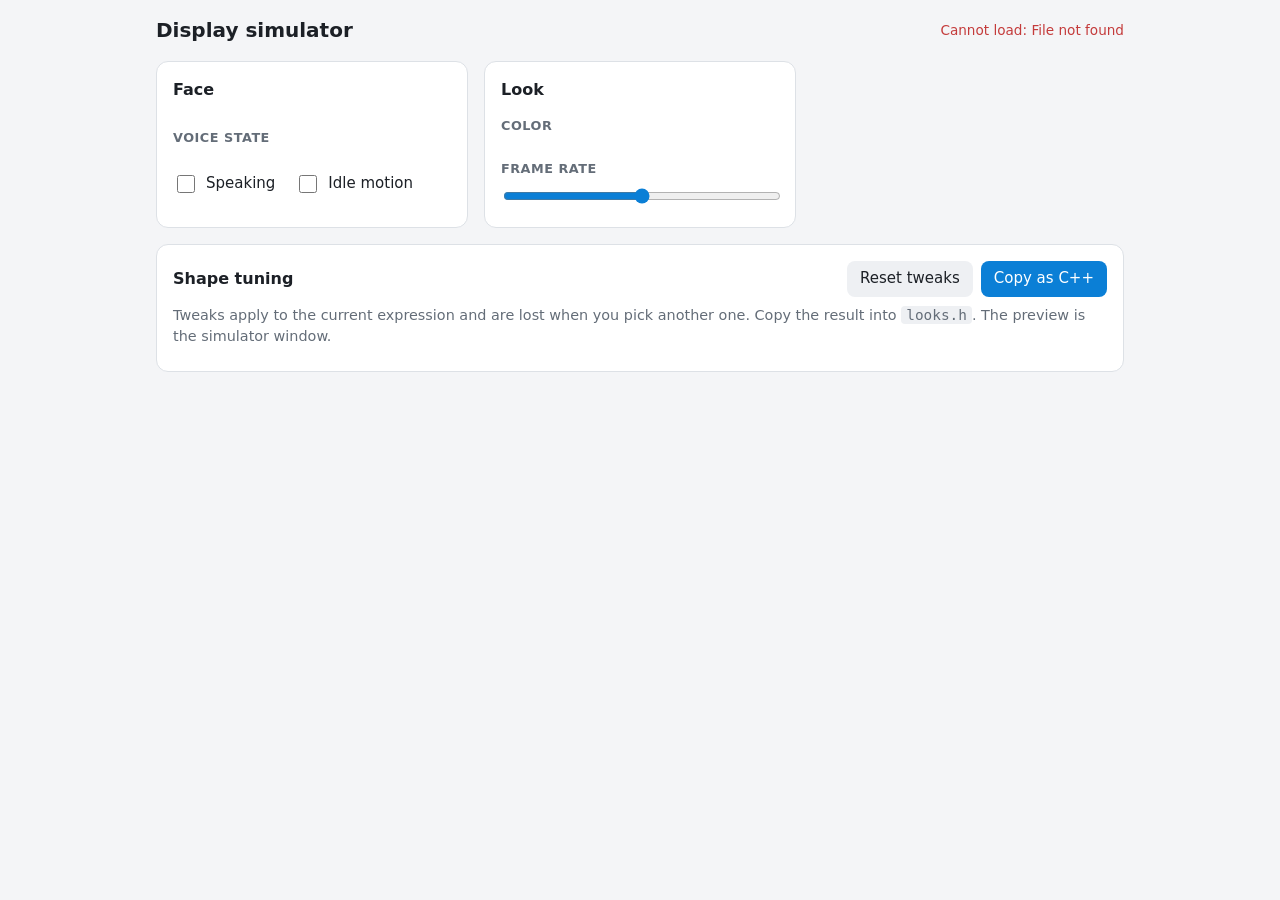
==== display-sim/web/index.html @ a75b3ee0 "feat(esphome): add display simulator with control page Run the real face component on a PC through E" ====
<!doctype html>
<html lang="en">
<head>
  <meta charset="utf-8">
  <meta name="viewport" content="width=device-width, initial-scale=1">
  <title>Display simulator</title>
  <link rel="stylesheet" href="style.css">
</head>
<body>
  <header>
    <h1>Display simulator</h1>
    <span id="status" class="status" role="status">Connecting</span>
  </header>

  <main>
    <section class="card">
      <h2>Face</h2>
      <div id="expressions" class="chips" role="group" aria-label="Expression"></div>
      <h3>Voice state</h3>
      <div id="voices" class="chips" role="group" aria-label="Voice state"></div>
      <div class="toggles">
        <label class="toggle"><input type="checkbox" id="speaking"><span>Speaking</span></label>
        <label class="toggle" title="Off freezes blinking and glancing while you tune a shape">
          <input type="checkbox" id="idle_motion"><span>Idle motion</span>
        </label>
      </div>
    </section>

    <section class="card">
      <h2>Look</h2>
      <h3>Color</h3>
      <div id="colors" class="swatches" role="group" aria-label="Color"></div>
      <h3>Frame rate <output id="fps-value"></output></h3>
      <input type="range" id="fps" aria-label="Frame rate">
    </section>

    <section class="card wide">
      <div class="card-head">
        <h2>Shape tuning</h2>
        <div class="actions">
          <button type="button" id="reset-shape">Reset tweaks</button>
          <button type="button" id="copy-cpp" class="primary">Copy as C++</button>
        </div>
      </div>
      <p class="hint">Tweaks apply to the current expression and are lost when you pick another one.
        Copy the result into <code>looks.h</code>. The preview is the simulator window.</p>
      <div id="shape"></div>
      <pre id="cpp" hidden></pre>
    </section>
  </main>

  <script type="module" src="app.js"></script>
</body>
</html>
---- display-sim/web/style.css ----
:root {
  --bg: #f4f5f7;
  --card: #ffffff;
  --text: #1c2026;
  --muted: #646d78;
  --line: #dde1e6;
  --accent: #0b7fd6;
  --accent-text: #ffffff;
  --chip: #eef0f3;
  --ok: #1a8a4a;
  --bad: #c43b3b;
  color-scheme: light dark;
}
@media (prefers-color-scheme: dark) {
  :root {
    --bg: #14171b;
    --card: #1d2227;
    --text: #e8ebef;
    --muted: #9aa3ad;
    --line: #2d343b;
    --accent: #3da2f0;
    --accent-text: #0b1620;
    --chip: #2a3138;
    --ok: #4cc27d;
    --bad: #f07676;
  }
}

* { box-sizing: border-box; }
body { margin: 0; background: var(--bg); color: var(--text); font: 15px/1.45 system-ui, sans-serif; }

header { display: flex; align-items: center; justify-content: space-between; gap: 16px; padding: 16px 16px 0; max-width: 1000px; margin: 0 auto; }
h1 { margin: 0; font-size: 1.25rem; }
h2 { margin: 0 0 12px; font-size: 1rem; }
h3 { margin: 16px 0 8px; font-size: .8rem; font-weight: 600; text-transform: uppercase; letter-spacing: .04em; color: var(--muted); }
code { background: var(--chip); padding: 1px 5px; border-radius: 4px; }

.status { font-size: .85rem; color: var(--muted); }
.status.ok { color: var(--ok); }
.status.bad { color: var(--bad); }

main { display: grid; grid-template-columns: repeat(auto-fit, minmax(300px, 1fr)); gap: 16px; padding: 16px; max-width: 1000px; margin: 0 auto; }
.card { background: var(--card); border: 1px solid var(--line); border-radius: 12px; padding: 16px; }
.card.wide { grid-column: 1 / -1; }
.card-head { display: flex; align-items: center; justify-content: space-between; gap: 12px; flex-wrap: wrap; }
.card-head h2 { margin: 0; }
.actions { display: flex; gap: 8px; }
.hint { color: var(--muted); margin: 8px 0 0; font-size: .9rem; }

button { font: inherit; color: var(--text); background: var(--chip); border: 1px solid transparent; border-radius: 8px; padding: 6px 12px; cursor: pointer; }
button:hover { border-color: var(--line); }
button:focus-visible, input:focus-visible { outline: 2px solid var(--accent); outline-offset: 2px; }
button.primary { background: var(--accent); color: var(--accent-text); }
button[aria-pressed="true"] { background: var(--accent); color: var(--accent-text); }

.chips { display: flex; flex-wrap: wrap; gap: 6px; }
.swatches { display: flex; flex-wrap: wrap; gap: 8px; }
.swatches button { width: 34px; height: 34px; padding: 0; border-radius: 50%; border: 2px solid var(--line); }
.swatches button[aria-pressed="true"] { border-color: var(--text); box-shadow: 0 0 0 2px var(--card), 0 0 0 4px var(--accent); }

.toggles { display: flex; gap: 20px; margin-top: 16px; flex-wrap: wrap; }
.toggle { display: inline-flex; align-items: center; gap: 8px; cursor: pointer; }
.toggle input { width: 18px; height: 18px; accent-color: var(--accent); }

input[type="range"] { width: 100%; accent-color: var(--accent); }
output { color: var(--text); font-weight: 600; text-transform: none; letter-spacing: 0; }

#shape { display: grid; grid-template-columns: repeat(auto-fit, minmax(300px, 1fr)); gap: 4px 32px; margin-top: 8px; }
fieldset { border: 0; margin: 0; padding: 0; min-width: 0; }
legend { padding: 0; margin-top: 12px; font-size: .8rem; font-weight: 600; text-transform: uppercase; letter-spacing: .04em; color: var(--muted); }
.row { display: grid; grid-template-columns: 90px 1fr 56px 24px; align-items: center; gap: 8px; padding: 3px 0; }
.row label { font-family: ui-monospace, monospace; font-size: .85rem; }
.row input[type="number"] { width: 100%; font: inherit; color: var(--text); background: var(--bg); border: 1px solid var(--line); border-radius: 6px; padding: 2px 4px; }
.row.changed label { color: var(--accent); font-weight: 600; }
.row .undo { visibility: hidden; padding: 0; width: 24px; height: 24px; line-height: 1; border-radius: 50%; }
.row.changed .undo { visibility: visible; }

pre { background: var(--bg); border: 1px solid var(--line); border-radius: 8px; padding: 12px; overflow-x: auto; margin: 16px 0 0; font-size: .85rem; }

@media (max-width: 520px) { .row { grid-template-columns: 80px 1fr 52px 24px; } }
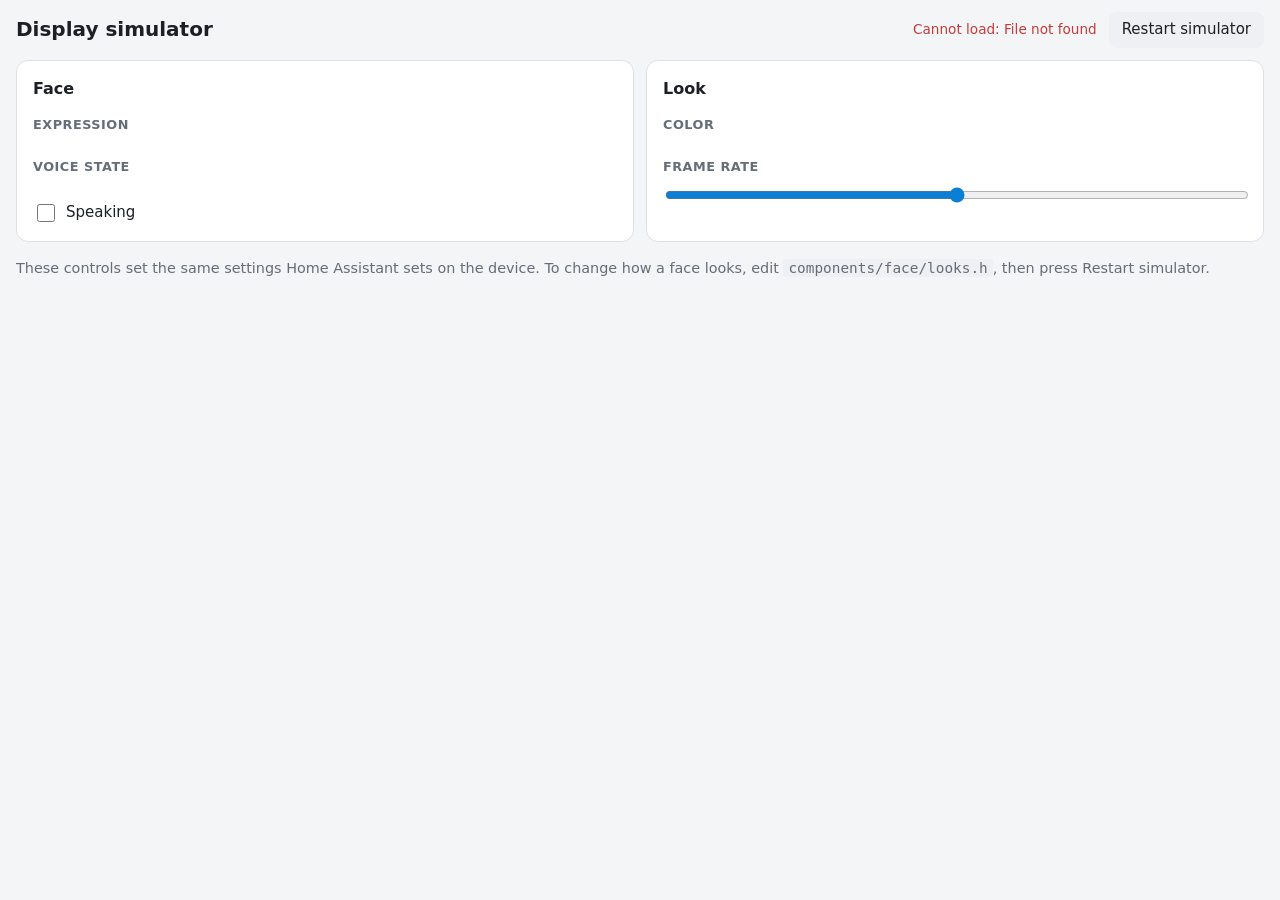
==== commit dfcc2968: "refactor(esphome): drop live shape tuning from display sim Remove the CGOTCHI_SIM hooks from the fac" ====
--- a/display-sim/web/index.html
+++ b/display-sim/web/index.html
@@ -9,20 +9,23 @@
 <body>
   <header>
     <h1>Display simulator</h1>
-    <span id="status" class="status" role="status">Connecting</span>
+    <div class="header-right">
+      <span id="status" class="status" role="status">Connecting</span>
+      <button type="button" id="restart" title="Rebuilds and reopens the simulator, to pick up edits to the face component">
+        Restart simulator
+      </button>
+    </div>
   </header>
 
   <main>
     <section class="card">
       <h2>Face</h2>
+      <h3>Expression</h3>
       <div id="expressions" class="chips" role="group" aria-label="Expression"></div>
       <h3>Voice state</h3>
       <div id="voices" class="chips" role="group" aria-label="Voice state"></div>
       <div class="toggles">
         <label class="toggle"><input type="checkbox" id="speaking"><span>Speaking</span></label>
-        <label class="toggle" title="Off freezes blinking and glancing while you tune a shape">
-          <input type="checkbox" id="idle_motion"><span>Idle motion</span>
-        </label>
       </div>
     </section>
 
@@ -33,21 +36,10 @@
       <h3>Frame rate <output id="fps-value"></output></h3>
       <input type="range" id="fps" aria-label="Frame rate">
     </section>
+  </main>
 
-    <section class="card wide">
-      <div class="card-head">
-        <h2>Shape tuning</h2>
-        <div class="actions">
-          <button type="button" id="reset-shape">Reset tweaks</button>
-          <button type="button" id="copy-cpp" class="primary">Copy as C++</button>
-        </div>
-      </div>
-      <p class="hint">Tweaks apply to the current expression and are lost when you pick another one.
-        Copy the result into <code>looks.h</code>. The preview is the simulator window.</p>
-      <div id="shape"></div>
-      <pre id="cpp" hidden></pre>
-    </section>
-  </main>
+  <p class="footnote">These controls set the same settings Home Assistant sets on the device. To change
+    how a face looks, edit <code>components/face/looks.h</code>, then press Restart simulator.</p>
 
   <script type="module" src="app.js"></script>
 </body>
--- a/display-sim/web/style.css
+++ b/display-sim/web/style.css
@@ -29,7 +29,7 @@
 * { box-sizing: border-box; }
 body { margin: 0; background: var(--bg); color: var(--text); font: 15px/1.45 system-ui, sans-serif; }
 
-header { display: flex; align-items: center; justify-content: space-between; gap: 16px; padding: 16px 16px 0; max-width: 1000px; margin: 0 auto; }
+header { display: flex; align-items: center; justify-content: space-between; gap: 16px; padding: 12px 16px 0; }
 h1 { margin: 0; font-size: 1.25rem; }
 h2 { margin: 0 0 12px; font-size: 1rem; }
 h3 { margin: 16px 0 8px; font-size: .8rem; font-weight: 600; text-transform: uppercase; letter-spacing: .04em; color: var(--muted); }
@@ -39,18 +39,13 @@
 .status.ok { color: var(--ok); }
 .status.bad { color: var(--bad); }
 
-main { display: grid; grid-template-columns: repeat(auto-fit, minmax(300px, 1fr)); gap: 16px; padding: 16px; max-width: 1000px; margin: 0 auto; }
+/* Built to sit beside the 240x296 simulator window: it fills the width it is given. */
+main { display: grid; grid-template-columns: repeat(auto-fit, minmax(300px, 1fr)); gap: 12px; padding: 12px 16px 16px; }
 .card { background: var(--card); border: 1px solid var(--line); border-radius: 12px; padding: 16px; }
-.card.wide { grid-column: 1 / -1; }
-.card-head { display: flex; align-items: center; justify-content: space-between; gap: 12px; flex-wrap: wrap; }
-.card-head h2 { margin: 0; }
-.actions { display: flex; gap: 8px; }
-.hint { color: var(--muted); margin: 8px 0 0; font-size: .9rem; }
 
 button { font: inherit; color: var(--text); background: var(--chip); border: 1px solid transparent; border-radius: 8px; padding: 6px 12px; cursor: pointer; }
 button:hover { border-color: var(--line); }
 button:focus-visible, input:focus-visible { outline: 2px solid var(--accent); outline-offset: 2px; }
-button.primary { background: var(--accent); color: var(--accent-text); }
 button[aria-pressed="true"] { background: var(--accent); color: var(--accent-text); }
 
 .chips { display: flex; flex-wrap: wrap; gap: 6px; }
@@ -65,16 +60,5 @@
 input[type="range"] { width: 100%; accent-color: var(--accent); }
 output { color: var(--text); font-weight: 600; text-transform: none; letter-spacing: 0; }
 
-#shape { display: grid; grid-template-columns: repeat(auto-fit, minmax(300px, 1fr)); gap: 4px 32px; margin-top: 8px; }
-fieldset { border: 0; margin: 0; padding: 0; min-width: 0; }
-legend { padding: 0; margin-top: 12px; font-size: .8rem; font-weight: 600; text-transform: uppercase; letter-spacing: .04em; color: var(--muted); }
-.row { display: grid; grid-template-columns: 90px 1fr 56px 24px; align-items: center; gap: 8px; padding: 3px 0; }
-.row label { font-family: ui-monospace, monospace; font-size: .85rem; }
-.row input[type="number"] { width: 100%; font: inherit; color: var(--text); background: var(--bg); border: 1px solid var(--line); border-radius: 6px; padding: 2px 4px; }
-.row.changed label { color: var(--accent); font-weight: 600; }
-.row .undo { visibility: hidden; padding: 0; width: 24px; height: 24px; line-height: 1; border-radius: 50%; }
-.row.changed .undo { visibility: visible; }
-
-pre { background: var(--bg); border: 1px solid var(--line); border-radius: 8px; padding: 12px; overflow-x: auto; margin: 16px 0 0; font-size: .85rem; }
-
-@media (max-width: 520px) { .row { grid-template-columns: 80px 1fr 52px 24px; } }
+.header-right { display: flex; align-items: center; gap: 12px; }
+.footnote { margin: 0; padding: 0 16px 16px; color: var(--muted); font-size: .9rem; }
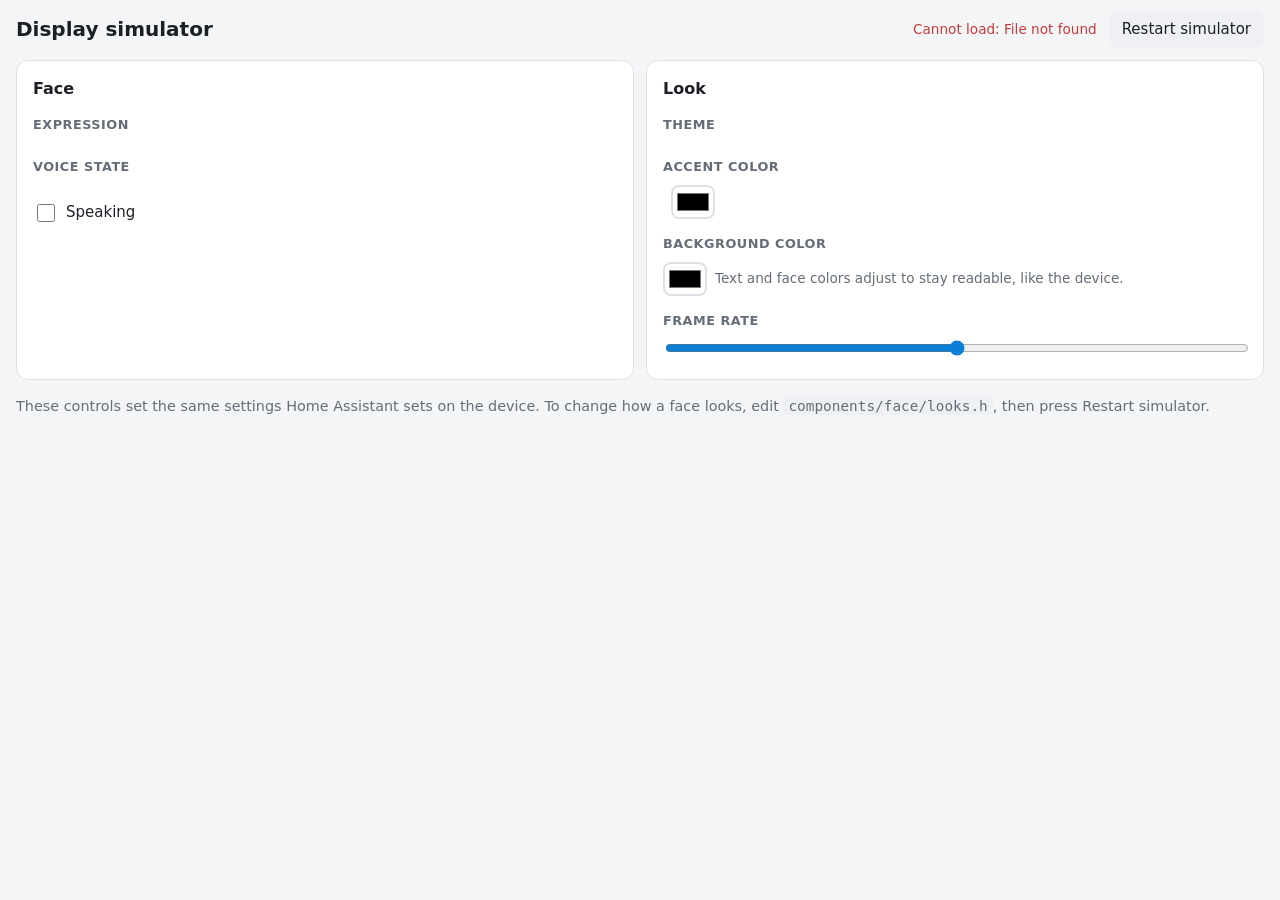
==== commit ecb189b4: "feat(display): replace face color with theme colors Replace the face color with three RGB lights (Ac" ====
--- a/display-sim/web/index.html
+++ b/display-sim/web/index.html
@@ -31,8 +31,18 @@
 
     <section class="card">
       <h2>Look</h2>
-      <h3>Color</h3>
-      <div id="colors" class="swatches" role="group" aria-label="Color"></div>
+      <h3>Theme</h3>
+      <div id="themes" class="chips" role="group" aria-label="Theme"></div>
+      <h3>Accent color</h3>
+      <div class="swatches">
+        <div id="colors" class="swatches" role="group" aria-label="Accent presets"></div>
+        <input type="color" id="accent" aria-label="Accent color">
+      </div>
+      <h3>Background color</h3>
+      <div class="swatches">
+        <input type="color" id="background" aria-label="Background color">
+        <span class="hint">Text and face colors adjust to stay readable, like the device.</span>
+      </div>
       <h3>Frame rate <output id="fps-value"></output></h3>
       <input type="range" id="fps" aria-label="Frame rate">
     </section>
--- a/display-sim/web/style.css
+++ b/display-sim/web/style.css
@@ -53,6 +53,9 @@
 .swatches button { width: 34px; height: 34px; padding: 0; border-radius: 50%; border: 2px solid var(--line); }
 .swatches button[aria-pressed="true"] { border-color: var(--text); box-shadow: 0 0 0 2px var(--card), 0 0 0 4px var(--accent); }
 
+input[type="color"] { width: 44px; height: 34px; padding: 2px; border: 2px solid var(--line); border-radius: 8px; background: none; cursor: pointer; }
+.hint { color: var(--muted); font-size: .85rem; align-self: center; }
+
 .toggles { display: flex; gap: 20px; margin-top: 16px; flex-wrap: wrap; }
 .toggle { display: inline-flex; align-items: center; gap: 8px; cursor: pointer; }
 .toggle input { width: 18px; height: 18px; accent-color: var(--accent); }
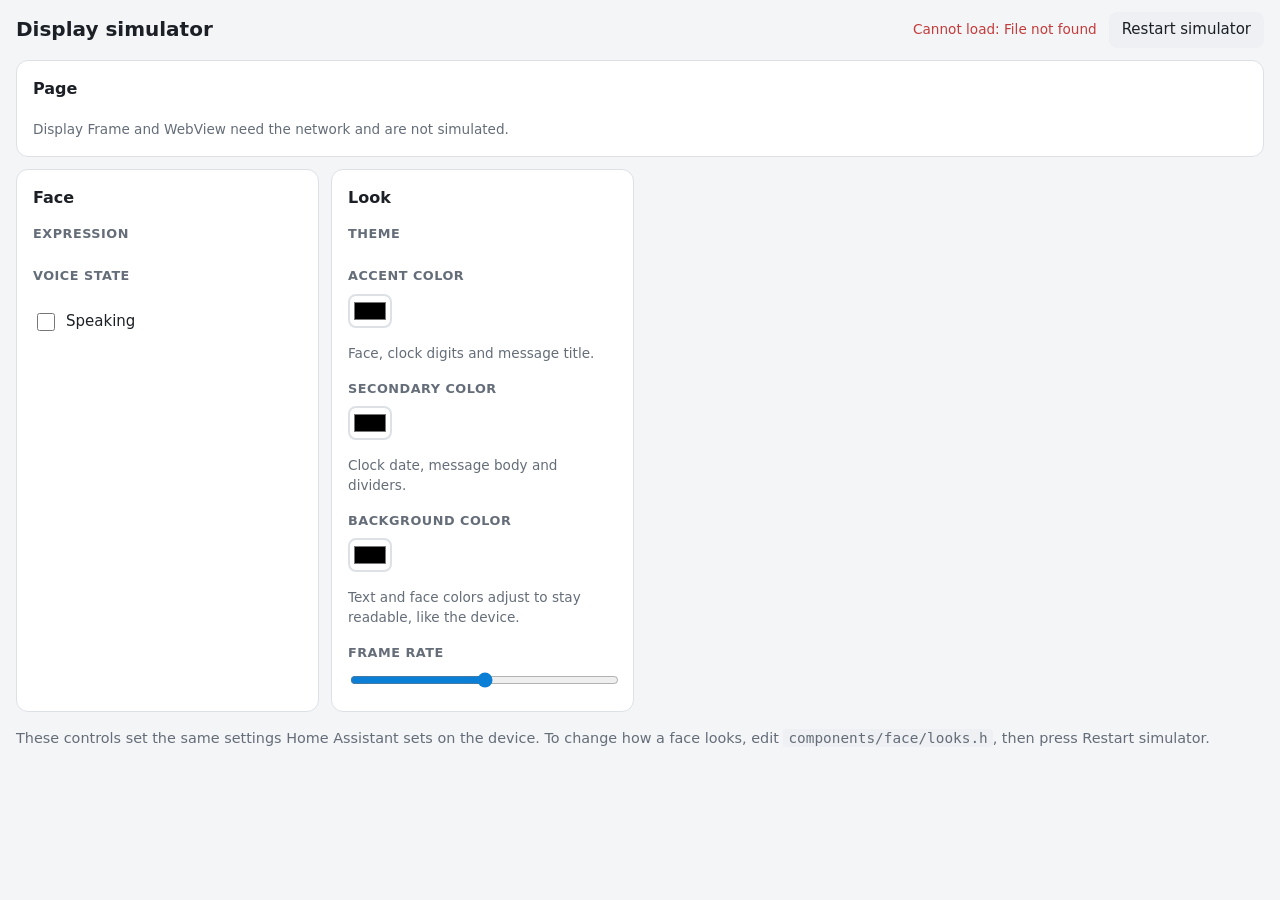
==== commit 60fae54f: "refactor: add display_ui, split config into packages - Move display drawing, palette, themes and tex" ====
--- a/display-sim/web/index.html
+++ b/display-sim/web/index.html
@@ -4,6 +4,7 @@
   <meta charset="utf-8">
   <meta name="viewport" content="width=device-width, initial-scale=1">
   <title>Display simulator</title>
+  <link rel="icon" href="data:,">
   <link rel="stylesheet" href="style.css">
 </head>
 <body>
@@ -18,7 +19,13 @@
   </header>
 
   <main>
-    <section class="card">
+    <section class="card wide">
+      <h2>Page</h2>
+      <div id="pages" class="chips" role="group" aria-label="Page"></div>
+      <p class="hint">Display Frame and WebView need the network and are not simulated.</p>
+    </section>
+
+    <section class="card" id="card-face">
       <h2>Face</h2>
       <h3>Expression</h3>
       <div id="expressions" class="chips" role="group" aria-label="Expression"></div>
@@ -29,14 +36,40 @@
       </div>
     </section>
 
+    <section class="card" id="card-clock" hidden>
+      <h2>Clock</h2>
+      <div class="toggles">
+        <label class="toggle"><input type="checkbox" id="clock-24h"><span>24 hour</span></label>
+      </div>
+      <h3>Time</h3>
+      <div class="row">
+        <input type="time" id="clock-time" aria-label="Clock time">
+        <button type="button" id="clock-live">Use computer time</button>
+      </div>
+      <p class="hint" id="clock-hint"></p>
+    </section>
+
+    <section class="card" id="card-message" hidden>
+      <h2>Message</h2>
+      <h3>Title <output id="title-count"></output></h3>
+      <input type="text" id="message-title" aria-label="Message title">
+      <h3>Body <output id="body-count"></output></h3>
+      <textarea id="message-body" rows="4" aria-label="Message body"></textarea>
+    </section>
+
     <section class="card">
       <h2>Look</h2>
       <h3>Theme</h3>
       <div id="themes" class="chips" role="group" aria-label="Theme"></div>
       <h3>Accent color</h3>
       <div class="swatches">
-        <div id="colors" class="swatches" role="group" aria-label="Accent presets"></div>
         <input type="color" id="accent" aria-label="Accent color">
+        <span class="hint">Face, clock digits and message title.</span>
+      </div>
+      <h3>Secondary color</h3>
+      <div class="swatches">
+        <input type="color" id="secondary" aria-label="Secondary color">
+        <span class="hint">Clock date, message body and dividers.</span>
       </div>
       <h3>Background color</h3>
       <div class="swatches">
--- a/display-sim/web/style.css
+++ b/display-sim/web/style.css
@@ -63,5 +63,13 @@
 input[type="range"] { width: 100%; accent-color: var(--accent); }
 output { color: var(--text); font-weight: 600; text-transform: none; letter-spacing: 0; }
 
+[hidden] { display: none !important; }
+.wide { grid-column: 1 / -1; }
+.row { display: flex; flex-wrap: wrap; align-items: center; gap: 8px; }
+.card .hint { margin: 8px 0 0; }
+input[type="text"], input[type="time"], textarea { width: 100%; font: inherit; color: var(--text); background: var(--chip); border: 2px solid var(--line); border-radius: 8px; padding: 6px 10px; }
+input[type="time"] { width: auto; }
+textarea { resize: vertical; }
+
 .header-right { display: flex; align-items: center; gap: 12px; }
 .footnote { margin: 0; padding: 0 16px 16px; color: var(--muted); font-size: .9rem; }
